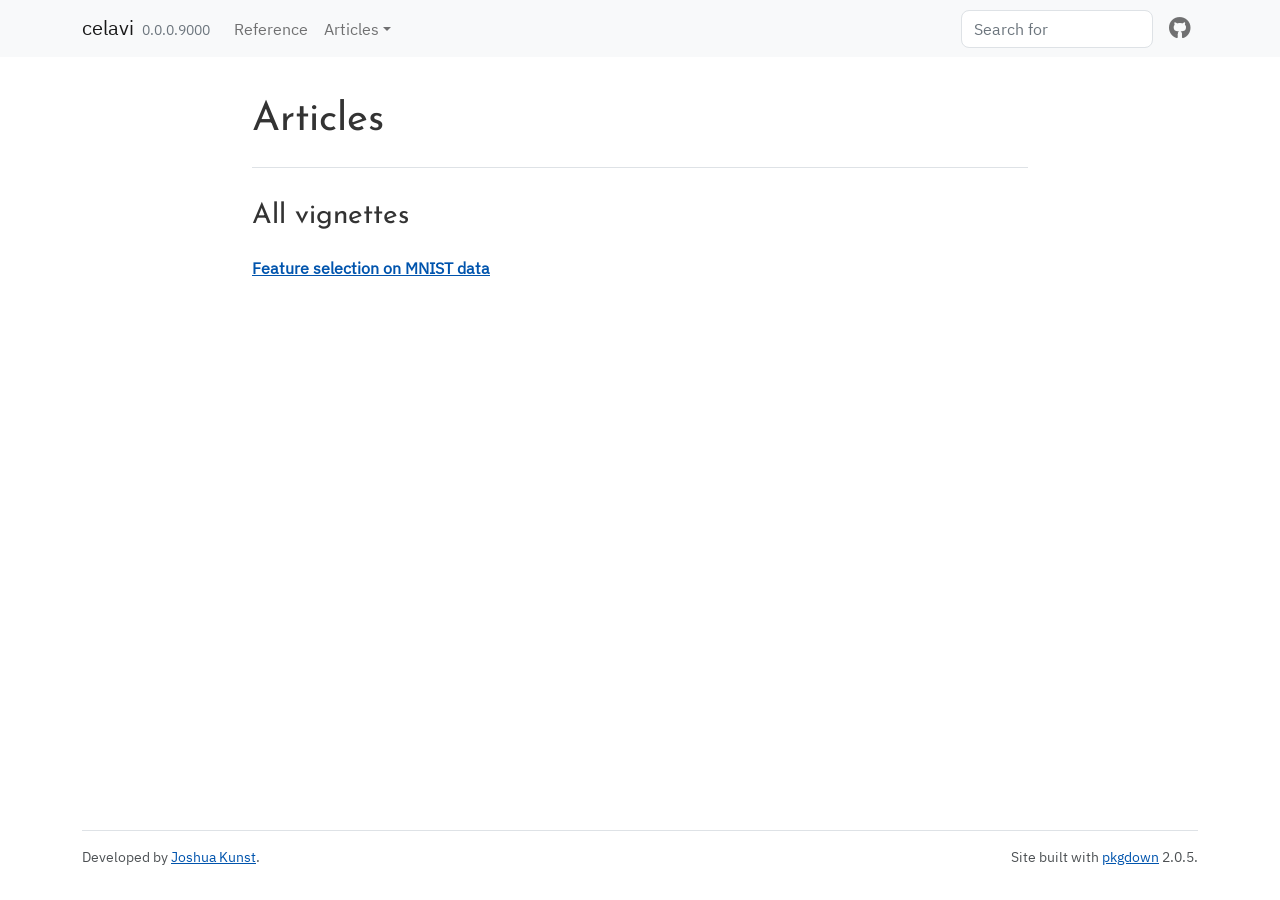
==== articles/index.html @ 6b531de2 "Built site for celavi: 0.0.0.9000@c06b5fb" ====
<!DOCTYPE html>
<!-- Generated by pkgdown: do not edit by hand --><html lang="en"><head><meta http-equiv="Content-Type" content="text/html; charset=UTF-8"><meta charset="utf-8"><meta http-equiv="X-UA-Compatible" content="IE=edge"><meta name="viewport" content="width=device-width, initial-scale=1, shrink-to-fit=no"><title>Articles • celavi</title><script src="../deps/jquery-3.6.0/jquery-3.6.0.min.js"></script><meta name="viewport" content="width=device-width, initial-scale=1, shrink-to-fit=no"><link href="../deps/bootstrap-5.1.0/bootstrap.min.css" rel="stylesheet"><script src="../deps/bootstrap-5.1.0/bootstrap.bundle.min.js"></script><link href="../deps/_IBM%20Plex%20Sans-0.4.1/font.css" rel="stylesheet"><link href="../deps/_Fira%20Mono-0.4.1/font.css" rel="stylesheet"><link href="../deps/_Josefin%20Sans-0.4.1/font.css" rel="stylesheet"><!-- Font Awesome icons --><link rel="stylesheet" href="https://cdnjs.cloudflare.com/ajax/libs/font-awesome/5.12.1/css/all.min.css" integrity="sha256-mmgLkCYLUQbXn0B1SRqzHar6dCnv9oZFPEC1g1cwlkk=" crossorigin="anonymous"><link rel="stylesheet" href="https://cdnjs.cloudflare.com/ajax/libs/font-awesome/5.12.1/css/v4-shims.min.css" integrity="sha256-wZjR52fzng1pJHwx4aV2AO3yyTOXrcDW7jBpJtTwVxw=" crossorigin="anonymous"><!-- bootstrap-toc --><script src="https://cdn.rawgit.com/afeld/bootstrap-toc/v1.0.1/dist/bootstrap-toc.min.js"></script><!-- headroom.js --><script src="https://cdnjs.cloudflare.com/ajax/libs/headroom/0.11.0/headroom.min.js" integrity="sha256-AsUX4SJE1+yuDu5+mAVzJbuYNPHj/WroHuZ8Ir/CkE0=" crossorigin="anonymous"></script><script src="https://cdnjs.cloudflare.com/ajax/libs/headroom/0.11.0/jQuery.headroom.min.js" integrity="sha256-ZX/yNShbjqsohH1k95liqY9Gd8uOiE1S4vZc+9KQ1K4=" crossorigin="anonymous"></script><!-- clipboard.js --><script src="https://cdnjs.cloudflare.com/ajax/libs/clipboard.js/2.0.6/clipboard.min.js" integrity="sha256-inc5kl9MA1hkeYUt+EC3BhlIgyp/2jDIyBLS6k3UxPI=" crossorigin="anonymous"></script><!-- search --><script src="https://cdnjs.cloudflare.com/ajax/libs/fuse.js/6.4.6/fuse.js" integrity="sha512-zv6Ywkjyktsohkbp9bb45V6tEMoWhzFzXis+LrMehmJZZSys19Yxf1dopHx7WzIKxr5tK2dVcYmaCk2uqdjF4A==" crossorigin="anonymous"></script><script src="https://cdnjs.cloudflare.com/ajax/libs/autocomplete.js/0.38.0/autocomplete.jquery.min.js" integrity="sha512-GU9ayf+66Xx2TmpxqJpliWbT5PiGYxpaG8rfnBEk1LL8l1KGkRShhngwdXK1UgqhAzWpZHSiYPc09/NwDQIGyg==" crossorigin="anonymous"></script><script src="https://cdnjs.cloudflare.com/ajax/libs/mark.js/8.11.1/mark.min.js" integrity="sha512-5CYOlHXGh6QpOFA/TeTylKLWfB3ftPsde7AnmhuitiTX4K5SqCLBeKro6sPS8ilsz1Q4NRx3v8Ko2IBiszzdww==" crossorigin="anonymous"></script><!-- pkgdown --><script src="../pkgdown.js"></script><meta property="og:title" content="Articles"><!-- mathjax --><script src="https://cdnjs.cloudflare.com/ajax/libs/mathjax/2.7.5/MathJax.js" integrity="sha256-nvJJv9wWKEm88qvoQl9ekL2J+k/RWIsaSScxxlsrv8k=" crossorigin="anonymous"></script><script src="https://cdnjs.cloudflare.com/ajax/libs/mathjax/2.7.5/config/TeX-AMS-MML_HTMLorMML.js" integrity="sha256-84DKXVJXs0/F8OTMzX4UR909+jtl4G7SPypPavF+GfA=" crossorigin="anonymous"></script><!--[if lt IE 9]>
<script src="https://oss.maxcdn.com/html5shiv/3.7.3/html5shiv.min.js"></script>
<script src="https://oss.maxcdn.com/respond/1.4.2/respond.min.js"></script>
<![endif]--></head><body>
    <a href="#main" class="visually-hidden-focusable">Skip to contents</a>
    

    <nav class="navbar fixed-top navbar-light navbar-expand-lg bg-light"><div class="container">
    
    <a class="navbar-brand me-2" href="../index.html">celavi</a>

    <small class="nav-text text-muted me-auto" data-bs-toggle="tooltip" data-bs-placement="bottom" title="">0.0.0.9000</small>

    
    <button class="navbar-toggler" type="button" data-bs-toggle="collapse" data-bs-target="#navbar" aria-controls="navbar" aria-expanded="false" aria-label="Toggle navigation">
      <span class="navbar-toggler-icon"></span>
    </button>

    <div id="navbar" class="collapse navbar-collapse ms-3">
      <ul class="navbar-nav me-auto"><li class="nav-item">
  <a class="nav-link" href="../reference/index.html">Reference</a>
</li>
<li class="nav-item dropdown">
  <a href="#" class="nav-link dropdown-toggle" data-bs-toggle="dropdown" role="button" aria-expanded="false" aria-haspopup="true" id="dropdown-articles">Articles</a>
  <div class="dropdown-menu" aria-labelledby="dropdown-articles">
    <a class="dropdown-item" href="../articles/Feature-selection-on-MNIST-data.html">Feature selection on MNIST data</a>
  </div>
</li>
      </ul><form class="form-inline my-2 my-lg-0" role="search">
        <input type="search" class="form-control me-sm-2" aria-label="Toggle navigation" name="search-input" data-search-index="../search.json" id="search-input" placeholder="Search for" autocomplete="off"></form>

      <ul class="navbar-nav"><li class="nav-item">
  <a class="external-link nav-link" href="https://github.com/jbkunst/celavi/" aria-label="github">
    <span class="fab fa fab fa-github fa-lg"></span>
     
  </a>
</li>
      </ul></div>

    
  </div>
</nav><div class="container template-article-index">
<div class="row">
  <main id="main" class="col-md-9"><div class="page-header">
      <img src="" class="logo" alt=""><h1>Articles</h1>
    </div>

    <div class="section ">
      <h3>All vignettes</h3>
      <p class="section-desc"></p>

      <dl><dt><a href="Feature-selection-on-MNIST-data.html">Feature selection on MNIST data</a></dt>
        <dd>
      </dd></dl></div>
  </main></div>


    <footer><div class="pkgdown-footer-left">
  <p></p><p>Developed by <a href="https://jkunst.com" class="external-link">Joshua Kunst</a>.</p>
</div>

<div class="pkgdown-footer-right">
  <p></p><p>Site built with <a href="https://pkgdown.r-lib.org/" class="external-link">pkgdown</a> 2.0.5.</p>
</div>

    </footer></div>

  

  

  </body></html>
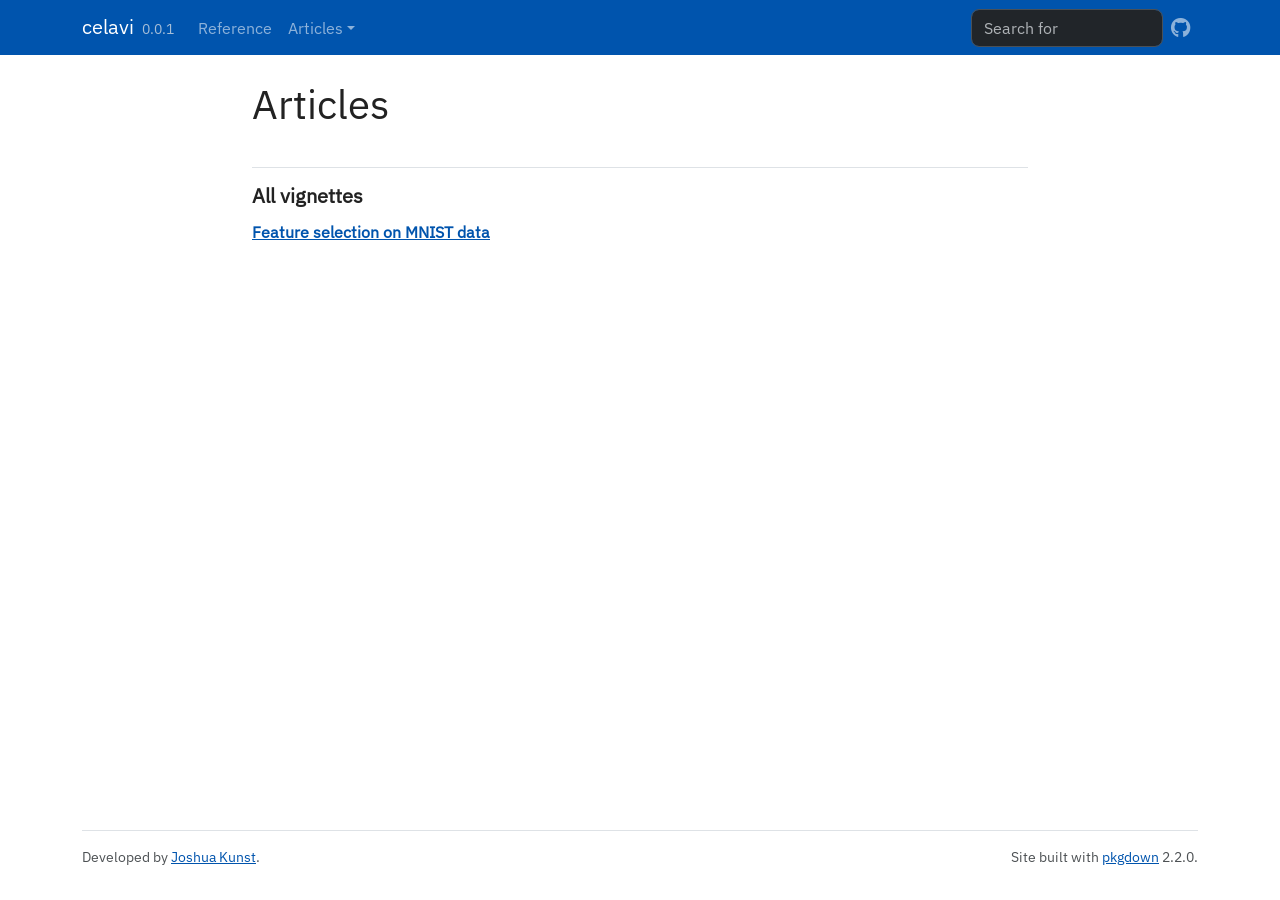
==== commit 00059c6b: "Built site for celavi@0.0.1: 7eab08b" ====
--- a/articles/index.html
+++ b/articles/index.html
@@ -1,54 +1,42 @@
 <!DOCTYPE html>
-<!-- Generated by pkgdown: do not edit by hand --><html lang="en"><head><meta http-equiv="Content-Type" content="text/html; charset=UTF-8"><meta charset="utf-8"><meta http-equiv="X-UA-Compatible" content="IE=edge"><meta name="viewport" content="width=device-width, initial-scale=1, shrink-to-fit=no"><title>Articles • celavi</title><script src="../deps/jquery-3.6.0/jquery-3.6.0.min.js"></script><meta name="viewport" content="width=device-width, initial-scale=1, shrink-to-fit=no"><link href="../deps/bootstrap-5.1.0/bootstrap.min.css" rel="stylesheet"><script src="../deps/bootstrap-5.1.0/bootstrap.bundle.min.js"></script><link href="../deps/_IBM%20Plex%20Sans-0.4.1/font.css" rel="stylesheet"><link href="../deps/_Fira%20Mono-0.4.1/font.css" rel="stylesheet"><link href="../deps/_Josefin%20Sans-0.4.1/font.css" rel="stylesheet"><!-- Font Awesome icons --><link rel="stylesheet" href="https://cdnjs.cloudflare.com/ajax/libs/font-awesome/5.12.1/css/all.min.css" integrity="sha256-mmgLkCYLUQbXn0B1SRqzHar6dCnv9oZFPEC1g1cwlkk=" crossorigin="anonymous"><link rel="stylesheet" href="https://cdnjs.cloudflare.com/ajax/libs/font-awesome/5.12.1/css/v4-shims.min.css" integrity="sha256-wZjR52fzng1pJHwx4aV2AO3yyTOXrcDW7jBpJtTwVxw=" crossorigin="anonymous"><!-- bootstrap-toc --><script src="https://cdn.rawgit.com/afeld/bootstrap-toc/v1.0.1/dist/bootstrap-toc.min.js"></script><!-- headroom.js --><script src="https://cdnjs.cloudflare.com/ajax/libs/headroom/0.11.0/headroom.min.js" integrity="sha256-AsUX4SJE1+yuDu5+mAVzJbuYNPHj/WroHuZ8Ir/CkE0=" crossorigin="anonymous"></script><script src="https://cdnjs.cloudflare.com/ajax/libs/headroom/0.11.0/jQuery.headroom.min.js" integrity="sha256-ZX/yNShbjqsohH1k95liqY9Gd8uOiE1S4vZc+9KQ1K4=" crossorigin="anonymous"></script><!-- clipboard.js --><script src="https://cdnjs.cloudflare.com/ajax/libs/clipboard.js/2.0.6/clipboard.min.js" integrity="sha256-inc5kl9MA1hkeYUt+EC3BhlIgyp/2jDIyBLS6k3UxPI=" crossorigin="anonymous"></script><!-- search --><script src="https://cdnjs.cloudflare.com/ajax/libs/fuse.js/6.4.6/fuse.js" integrity="sha512-zv6Ywkjyktsohkbp9bb45V6tEMoWhzFzXis+LrMehmJZZSys19Yxf1dopHx7WzIKxr5tK2dVcYmaCk2uqdjF4A==" crossorigin="anonymous"></script><script src="https://cdnjs.cloudflare.com/ajax/libs/autocomplete.js/0.38.0/autocomplete.jquery.min.js" integrity="sha512-GU9ayf+66Xx2TmpxqJpliWbT5PiGYxpaG8rfnBEk1LL8l1KGkRShhngwdXK1UgqhAzWpZHSiYPc09/NwDQIGyg==" crossorigin="anonymous"></script><script src="https://cdnjs.cloudflare.com/ajax/libs/mark.js/8.11.1/mark.min.js" integrity="sha512-5CYOlHXGh6QpOFA/TeTylKLWfB3ftPsde7AnmhuitiTX4K5SqCLBeKro6sPS8ilsz1Q4NRx3v8Ko2IBiszzdww==" crossorigin="anonymous"></script><!-- pkgdown --><script src="../pkgdown.js"></script><meta property="og:title" content="Articles"><!-- mathjax --><script src="https://cdnjs.cloudflare.com/ajax/libs/mathjax/2.7.5/MathJax.js" integrity="sha256-nvJJv9wWKEm88qvoQl9ekL2J+k/RWIsaSScxxlsrv8k=" crossorigin="anonymous"></script><script src="https://cdnjs.cloudflare.com/ajax/libs/mathjax/2.7.5/config/TeX-AMS-MML_HTMLorMML.js" integrity="sha256-84DKXVJXs0/F8OTMzX4UR909+jtl4G7SPypPavF+GfA=" crossorigin="anonymous"></script><!--[if lt IE 9]>
-<script src="https://oss.maxcdn.com/html5shiv/3.7.3/html5shiv.min.js"></script>
-<script src="https://oss.maxcdn.com/respond/1.4.2/respond.min.js"></script>
-<![endif]--></head><body>
+<!-- Generated by pkgdown: do not edit by hand --><html lang="en"><head><meta http-equiv="Content-Type" content="text/html; charset=UTF-8"><meta charset="utf-8"><meta http-equiv="X-UA-Compatible" content="IE=edge"><meta name="viewport" content="width=device-width, initial-scale=1, shrink-to-fit=no"><title>Articles • celavi</title><script src="../deps/jquery-3.6.0/jquery-3.6.0.min.js"></script><meta name="viewport" content="width=device-width, initial-scale=1, shrink-to-fit=no"><link href="../deps/bootstrap-5.3.8/bootstrap.min.css" rel="stylesheet"><script src="../deps/bootstrap-5.3.8/bootstrap.bundle.min.js"></script><link href="../deps/IBM_Plex_Sans-0.4.10/font.css" rel="stylesheet"><link href="../deps/Fira_Mono-0.4.10/font.css" rel="stylesheet"><link href="../deps/font-awesome-6.5.2/css/all.min.css" rel="stylesheet"><link href="../deps/font-awesome-6.5.2/css/v4-shims.min.css" rel="stylesheet"><script src="../deps/headroom-0.11.0/headroom.min.js"></script><script src="../deps/headroom-0.11.0/jQuery.headroom.min.js"></script><script src="../deps/bootstrap-toc-1.0.1/bootstrap-toc.min.js"></script><script src="../deps/clipboard.js-2.0.11/clipboard.min.js"></script><script src="../deps/search-1.0.0/autocomplete.jquery.min.js"></script><script src="../deps/search-1.0.0/fuse.min.js"></script><script src="../deps/search-1.0.0/mark.min.js"></script><!-- pkgdown --><script src="../pkgdown.js"></script><meta property="og:title" content="Articles"></head><body>
     <a href="#main" class="visually-hidden-focusable">Skip to contents</a>
-    
 
-    <nav class="navbar fixed-top navbar-light navbar-expand-lg bg-light"><div class="container">
-    
+
+    <nav class="navbar navbar-expand-lg fixed-top bg-primary" data-bs-theme="dark" aria-label="Site navigation"><div class="container">
+
     <a class="navbar-brand me-2" href="../index.html">celavi</a>
 
-    <small class="nav-text text-muted me-auto" data-bs-toggle="tooltip" data-bs-placement="bottom" title="">0.0.0.9000</small>
+    <small class="nav-text text-muted me-auto" data-bs-toggle="tooltip" data-bs-placement="bottom" title="">0.0.1</small>
 
-    
+
     <button class="navbar-toggler" type="button" data-bs-toggle="collapse" data-bs-target="#navbar" aria-controls="navbar" aria-expanded="false" aria-label="Toggle navigation">
       <span class="navbar-toggler-icon"></span>
     </button>
 
     <div id="navbar" class="collapse navbar-collapse ms-3">
-      <ul class="navbar-nav me-auto"><li class="nav-item">
-  <a class="nav-link" href="../reference/index.html">Reference</a>
-</li>
+      <ul class="navbar-nav me-auto"><li class="nav-item"><a class="nav-link" href="../reference/index.html">Reference</a></li>
 <li class="nav-item dropdown">
-  <a href="#" class="nav-link dropdown-toggle" data-bs-toggle="dropdown" role="button" aria-expanded="false" aria-haspopup="true" id="dropdown-articles">Articles</a>
-  <div class="dropdown-menu" aria-labelledby="dropdown-articles">
-    <a class="dropdown-item" href="../articles/Feature-selection-on-MNIST-data.html">Feature selection on MNIST data</a>
-  </div>
-</li>
-      </ul><form class="form-inline my-2 my-lg-0" role="search">
-        <input type="search" class="form-control me-sm-2" aria-label="Toggle navigation" name="search-input" data-search-index="../search.json" id="search-input" placeholder="Search for" autocomplete="off"></form>
-
-      <ul class="navbar-nav"><li class="nav-item">
-  <a class="external-link nav-link" href="https://github.com/jbkunst/celavi/" aria-label="github">
-    <span class="fab fa fab fa-github fa-lg"></span>
-     
-  </a>
-</li>
+  <button class="nav-link dropdown-toggle" type="button" id="dropdown-articles" data-bs-toggle="dropdown" aria-expanded="false" aria-haspopup="true">Articles</button>
+  <ul class="dropdown-menu" aria-labelledby="dropdown-articles"><li><a class="dropdown-item" href="../articles/Feature-selection-on-MNIST-data.html">Feature selection on MNIST data</a></li>
+  </ul></li>
+      </ul><ul class="navbar-nav"><li class="nav-item"><form class="form-inline" role="search">
+ <input class="form-control" type="search" name="search-input" id="search-input" autocomplete="off" aria-label="Search site" placeholder="Search for" data-search-index="../search.json"></form></li>
+<li class="nav-item"><a class="external-link nav-link" href="https://github.com/jbkunst/celavi/" aria-label="GitHub"><span class="fa fab fa-github fa-lg"></span></a></li>
       </ul></div>
 
-    
+
   </div>
 </nav><div class="container template-article-index">
 <div class="row">
   <main id="main" class="col-md-9"><div class="page-header">
-      <img src="" class="logo" alt=""><h1>Articles</h1>
+
+      <h1>Articles</h1>
     </div>
 
     <div class="section ">
       <h3>All vignettes</h3>
-      <p class="section-desc"></p>
+      <div class="section-desc"></div>
 
       <dl><dt><a href="Feature-selection-on-MNIST-data.html">Feature selection on MNIST data</a></dt>
         <dd>
@@ -57,18 +45,18 @@
 
 
     <footer><div class="pkgdown-footer-left">
-  <p></p><p>Developed by <a href="https://jkunst.com" class="external-link">Joshua Kunst</a>.</p>
+  <p>Developed by <a href="https://jkunst.com" class="external-link">Joshua Kunst</a>.</p>
 </div>
 
 <div class="pkgdown-footer-right">
-  <p></p><p>Site built with <a href="https://pkgdown.r-lib.org/" class="external-link">pkgdown</a> 2.0.5.</p>
+  <p>Site built with <a href="https://pkgdown.r-lib.org/" class="external-link">pkgdown</a> 2.2.0.</p>
 </div>
 
     </footer></div>
 
-  
 
-  
+
+
 
   </body></html>
 
--- a/deps/IBM_Plex_Sans-0.4.10/font.css
+++ b/deps/IBM_Plex_Sans-0.4.10/font.css
@@ -0,0 +1,60 @@
+/* cyrillic-ext */
+@font-face {
+  font-family: 'IBM Plex Sans';
+  font-style: normal;
+  font-weight: 400;
+  font-stretch: 100%;
+  font-display: swap;
+  src: url(zYXGKVElMYYaJe8bpLHnCwDKr932-G7dytD-Dmu1swZSAXcomDVmadSD6llDCqg4poY.woff2) format('woff2');
+  unicode-range: U+0460-052F, U+1C80-1C8A, U+20B4, U+2DE0-2DFF, U+A640-A69F, U+FE2E-FE2F;
+}
+/* cyrillic */
+@font-face {
+  font-family: 'IBM Plex Sans';
+  font-style: normal;
+  font-weight: 400;
+  font-stretch: 100%;
+  font-display: swap;
+  src: url(zYXGKVElMYYaJe8bpLHnCwDKr932-G7dytD-Dmu1swZSAXcomDVmadSD6llDA6g4poY.woff2) format('woff2');
+  unicode-range: U+0301, U+0400-045F, U+0490-0491, U+04B0-04B1, U+2116;
+}
+/* greek */
+@font-face {
+  font-family: 'IBM Plex Sans';
+  font-style: normal;
+  font-weight: 400;
+  font-stretch: 100%;
+  font-display: swap;
+  src: url(zYXGKVElMYYaJe8bpLHnCwDKr932-G7dytD-Dmu1swZSAXcomDVmadSD6llDBKg4poY.woff2) format('woff2');
+  unicode-range: U+0370-0377, U+037A-037F, U+0384-038A, U+038C, U+038E-03A1, U+03A3-03FF;
+}
+/* vietnamese */
+@font-face {
+  font-family: 'IBM Plex Sans';
+  font-style: normal;
+  font-weight: 400;
+  font-stretch: 100%;
+  font-display: swap;
+  src: url(zYXGKVElMYYaJe8bpLHnCwDKr932-G7dytD-Dmu1swZSAXcomDVmadSD6llDCKg4poY.woff2) format('woff2');
+  unicode-range: U+0102-0103, U+0110-0111, U+0128-0129, U+0168-0169, U+01A0-01A1, U+01AF-01B0, U+0300-0301, U+0303-0304, U+0308-0309, U+0323, U+0329, U+1EA0-1EF9, U+20AB;
+}
+/* latin-ext */
+@font-face {
+  font-family: 'IBM Plex Sans';
+  font-style: normal;
+  font-weight: 400;
+  font-stretch: 100%;
+  font-display: swap;
+  src: url(zYXGKVElMYYaJe8bpLHnCwDKr932-G7dytD-Dmu1swZSAXcomDVmadSD6llDCag4poY.woff2) format('woff2');
+  unicode-range: U+0100-02BA, U+02BD-02C5, U+02C7-02CC, U+02CE-02D7, U+02DD-02FF, U+0304, U+0308, U+0329, U+1D00-1DBF, U+1E00-1E9F, U+1EF2-1EFF, U+2020, U+20A0-20AB, U+20AD-20C0, U+2113, U+2C60-2C7F, U+A720-A7FF;
+}
+/* latin */
+@font-face {
+  font-family: 'IBM Plex Sans';
+  font-style: normal;
+  font-weight: 400;
+  font-stretch: 100%;
+  font-display: swap;
+  src: url(zYXGKVElMYYaJe8bpLHnCwDKr932-G7dytD-Dmu1swZSAXcomDVmadSD6llDB6g4.woff2) format('woff2');
+  unicode-range: U+0000-00FF, U+0131, U+0152-0153, U+02BB-02BC, U+02C6, U+02DA, U+02DC, U+0304, U+0308, U+0329, U+2000-206F, U+20AC, U+2122, U+2191, U+2193, U+2212, U+2215, U+FEFF, U+FFFD;
+}
--- a/deps/Fira_Mono-0.4.10/font.css
+++ b/deps/Fira_Mono-0.4.10/font.css
@@ -0,0 +1,63 @@
+/* cyrillic-ext */
+@font-face {
+  font-family: 'Fira Mono';
+  font-style: normal;
+  font-weight: 400;
+  font-display: swap;
+  src: url(N0bX2SlFPv1weGeLZDtgK_7SodY.woff2) format('woff2');
+  unicode-range: U+0460-052F, U+1C80-1C8A, U+20B4, U+2DE0-2DFF, U+A640-A69F, U+FE2E-FE2F;
+}
+/* cyrillic */
+@font-face {
+  font-family: 'Fira Mono';
+  font-style: normal;
+  font-weight: 400;
+  font-display: swap;
+  src: url(N0bX2SlFPv1weGeLZDtgIv7SodY.woff2) format('woff2');
+  unicode-range: U+0301, U+0400-045F, U+0490-0491, U+04B0-04B1, U+2116;
+}
+/* greek-ext */
+@font-face {
+  font-family: 'Fira Mono';
+  font-style: normal;
+  font-weight: 400;
+  font-display: swap;
+  src: url(N0bX2SlFPv1weGeLZDtgKv7SodY.woff2) format('woff2');
+  unicode-range: U+1F00-1FFF;
+}
+/* greek */
+@font-face {
+  font-family: 'Fira Mono';
+  font-style: normal;
+  font-weight: 400;
+  font-display: swap;
+  src: url(N0bX2SlFPv1weGeLZDtgJf7SodY.woff2) format('woff2');
+  unicode-range: U+0370-0377, U+037A-037F, U+0384-038A, U+038C, U+038E-03A1, U+03A3-03FF;
+}
+/* symbols2 */
+@font-face {
+  font-family: 'Fira Mono';
+  font-style: normal;
+  font-weight: 400;
+  font-display: swap;
+  src: url(N0bX2SlFPv1weGeLZDtgnN_3nO_Q.woff2) format('woff2');
+  unicode-range: U+2000-2001, U+2004-2008, U+200A, U+23B8-23BD, U+2500-259F;
+}
+/* latin-ext */
+@font-face {
+  font-family: 'Fira Mono';
+  font-style: normal;
+  font-weight: 400;
+  font-display: swap;
+  src: url(N0bX2SlFPv1weGeLZDtgKP7SodY.woff2) format('woff2');
+  unicode-range: U+0100-02BA, U+02BD-02C5, U+02C7-02CC, U+02CE-02D7, U+02DD-02FF, U+0304, U+0308, U+0329, U+1D00-1DBF, U+1E00-1E9F, U+1EF2-1EFF, U+2020, U+20A0-20AB, U+20AD-20C0, U+2113, U+2C60-2C7F, U+A720-A7FF;
+}
+/* latin */
+@font-face {
+  font-family: 'Fira Mono';
+  font-style: normal;
+  font-weight: 400;
+  font-display: swap;
+  src: url(N0bX2SlFPv1weGeLZDtgJv7S.woff2) format('woff2');
+  unicode-range: U+0000-00FF, U+0131, U+0152-0153, U+02BB-02BC, U+02C6, U+02DA, U+02DC, U+0304, U+0308, U+0329, U+2000-206F, U+20AC, U+2122, U+2191, U+2193, U+2212, U+2215, U+FEFF, U+FFFD;
+}
--- a/deps/font-awesome-6.5.2/css/v4-shims.min.css
+++ b/deps/font-awesome-6.5.2/css/v4-shims.min.css
@@ -0,0 +1,6 @@
+/*!
+ * Font Awesome Free 6.5.2 by @fontawesome - https://fontawesome.com
+ * License - https://fontawesome.com/license/free (Icons: CC BY 4.0, Fonts: SIL OFL 1.1, Code: MIT License)
+ * Copyright 2024 Fonticons, Inc.
+ */
+.fa.fa-glass:before{content:"\f000"}.fa.fa-envelope-o{font-family:"Font Awesome 6 Free";font-weight:400}.fa.fa-envelope-o:before{content:"\f0e0"}.fa.fa-star-o{font-family:"Font Awesome 6 Free";font-weight:400}.fa.fa-star-o:before{content:"\f005"}.fa.fa-close:before,.fa.fa-remove:before{content:"\f00d"}.fa.fa-gear:before{content:"\f013"}.fa.fa-trash-o{font-family:"Font Awesome 6 Free";font-weight:400}.fa.fa-trash-o:before{content:"\f2ed"}.fa.fa-home:before{content:"\f015"}.fa.fa-file-o{font-family:"Font Awesome 6 Free";font-weight:400}.fa.fa-file-o:before{content:"\f15b"}.fa.fa-clock-o{font-family:"Font Awesome 6 Free";font-weight:400}.fa.fa-clock-o:before{content:"\f017"}.fa.fa-arrow-circle-o-down{font-family:"Font Awesome 6 Free";font-weight:400}.fa.fa-arrow-circle-o-down:before{content:"\f358"}.fa.fa-arrow-circle-o-up{font-family:"Font Awesome 6 Free";font-weight:400}.fa.fa-arrow-circle-o-up:before{content:"\f35b"}.fa.fa-play-circle-o{font-family:"Font Awesome 6 Free";font-weight:400}.fa.fa-play-circle-o:before{content:"\f144"}.fa.fa-repeat:before,.fa.fa-rotate-right:before{content:"\f01e"}.fa.fa-refresh:before{content:"\f021"}.fa.fa-list-alt{font-family:"Font Awesome 6 Free";font-weight:400}.fa.fa-list-alt:before{content:"\f022"}.fa.fa-dedent:before{content:"\f03b"}.fa.fa-video-camera:before{content:"\f03d"}.fa.fa-picture-o{font-family:"Font Awesome 6 Free";font-weight:400}.fa.fa-picture-o:before{content:"\f03e"}.fa.fa-photo{font-family:"Font Awesome 6 Free";font-weight:400}.fa.fa-photo:before{content:"\f03e"}.fa.fa-image{font-family:"Font Awesome 6 Free";font-weight:400}.fa.fa-image:before{content:"\f03e"}.fa.fa-map-marker:before{content:"\f3c5"}.fa.fa-pencil-square-o{font-family:"Font Awesome 6 Free";font-weight:400}.fa.fa-pencil-square-o:before{content:"\f044"}.fa.fa-edit{font-family:"Font Awesome 6 Free";font-weight:400}.fa.fa-edit:before{content:"\f044"}.fa.fa-share-square-o:before{content:"\f14d"}.fa.fa-check-square-o{font-family:"Font Awesome 6 Free";font-weight:400}.fa.fa-check-square-o:before{content:"\f14a"}.fa.fa-arrows:before{content:"\f0b2"}.fa.fa-times-circle-o{font-family:"Font Awesome 6 Free";font-weight:400}.fa.fa-times-circle-o:before{content:"\f057"}.fa.fa-check-circle-o{font-family:"Font Awesome 6 Free";font-weight:400}.fa.fa-check-circle-o:before{content:"\f058"}.fa.fa-mail-forward:before{content:"\f064"}.fa.fa-expand:before{content:"\f424"}.fa.fa-compress:before{content:"\f422"}.fa.fa-eye,.fa.fa-eye-slash{font-family:"Font Awesome 6 Free";font-weight:400}.fa.fa-warning:before{content:"\f071"}.fa.fa-calendar:before{content:"\f073"}.fa.fa-arrows-v:before{content:"\f338"}.fa.fa-arrows-h:before{content:"\f337"}.fa.fa-bar-chart-o:before,.fa.fa-bar-chart:before{content:"\e0e3"}.fa.fa-twitter-square{font-family:"Font Awesome 6 Brands";font-weight:400}.fa.fa-twitter-square:before{content:"\f081"}.fa.fa-facebook-square{font-family:"Font Awesome 6 Brands";font-weight:400}.fa.fa-facebook-square:before{content:"\f082"}.fa.fa-gears:before{content:"\f085"}.fa.fa-thumbs-o-up{font-family:"Font Awesome 6 Free";font-weight:400}.fa.fa-thumbs-o-up:before{content:"\f164"}.fa.fa-thumbs-o-down{font-family:"Font Awesome 6 Free";font-weight:400}.fa.fa-thumbs-o-down:before{content:"\f165"}.fa.fa-heart-o{font-family:"Font Awesome 6 Free";font-weight:400}.fa.fa-heart-o:before{content:"\f004"}.fa.fa-sign-out:before{content:"\f2f5"}.fa.fa-linkedin-square{font-family:"Font Awesome 6 Brands";font-weight:400}.fa.fa-linkedin-square:before{content:"\f08c"}.fa.fa-thumb-tack:before{content:"\f08d"}.fa.fa-external-link:before{content:"\f35d"}.fa.fa-sign-in:before{content:"\f2f6"}.fa.fa-github-square{font-family:"Font Awesome 6 Brands";font-weight:400}.fa.fa-github-square:before{content:"\f092"}.fa.fa-lemon-o{font-family:"Font Awesome 6 Free";font-weight:400}.fa.fa-lemon-o:before{content:"\f094"}.fa.fa-square-o{font-family:"Font Awesome 6 Free";font-weight:400}.fa.fa-square-o:before{content:"\f0c8"}.fa.fa-bookmark-o{font-family:"Font Awesome 6 Free";font-weight:400}.fa.fa-bookmark-o:before{content:"\f02e"}.fa.fa-facebook,.fa.fa-twitter{font-family:"Font Awesome 6 Brands";font-weight:400}.fa.fa-facebook:before{content:"\f39e"}.fa.fa-facebook-f{font-family:"Font Awesome 6 Brands";font-weight:400}.fa.fa-facebook-f:before{content:"\f39e"}.fa.fa-github{font-family:"Font Awesome 6 Brands";font-weight:400}.fa.fa-credit-card{font-family:"Font Awesome 6 Free";font-weight:400}.fa.fa-feed:before{content:"\f09e"}.fa.fa-hdd-o{font-family:"Font Awesome 6 Free";font-weight:400}.fa.fa-hdd-o:before{content:"\f0a0"}.fa.fa-hand-o-right{font-family:"Font Awesome 6 Free";font-weight:400}.fa.fa-hand-o-right:before{content:"\f0a4"}.fa.fa-hand-o-left{font-family:"Font Awesome 6 Free";font-weight:400}.fa.fa-hand-o-left:before{content:"\f0a5"}.fa.fa-hand-o-up{font-family:"Font Awesome 6 Free";font-weight:400}.fa.fa-hand-o-up:before{content:"\f0a6"}.fa.fa-hand-o-down{font-family:"Font Awesome 6 Free";font-weight:400}.fa.fa-hand-o-down:before{content:"\f0a7"}.fa.fa-globe:before{content:"\f57d"}.fa.fa-tasks:before{content:"\f828"}.fa.fa-arrows-alt:before{content:"\f31e"}.fa.fa-group:before{content:"\f0c0"}.fa.fa-chain:before{content:"\f0c1"}.fa.fa-cut:before{content:"\f0c4"}.fa.fa-files-o{font-family:"Font Awesome 6 Free";font-weight:400}.fa.fa-files-o:before{content:"\f0c5"}.fa.fa-floppy-o{font-family:"Font Awesome 6 Free";font-weight:400}.fa.fa-floppy-o:before{content:"\f0c7"}.fa.fa-save{font-family:"Font Awesome 6 Free";font-weight:400}.fa.fa-save:before{content:"\f0c7"}.fa.fa-navicon:before,.fa.fa-reorder:before{content:"\f0c9"}.fa.fa-magic:before{content:"\e2ca"}.fa.fa-pinterest,.fa.fa-pinterest-square{font-family:"Font Awesome 6 Brands";font-weight:400}.fa.fa-pinterest-square:before{content:"\f0d3"}.fa.fa-google-plus-square{font-family:"Font Awesome 6 Brands";font-weight:400}.fa.fa-google-plus-square:before{content:"\f0d4"}.fa.fa-google-plus{font-family:"Font Awesome 6 Brands";font-weight:400}.fa.fa-google-plus:before{content:"\f0d5"}.fa.fa-money:before{content:"\f3d1"}.fa.fa-unsorted:before{content:"\f0dc"}.fa.fa-sort-desc:before{content:"\f0dd"}.fa.fa-sort-asc:before{content:"\f0de"}.fa.fa-linkedin{font-family:"Font Awesome 6 Brands";font-weight:400}.fa.fa-linkedin:before{content:"\f0e1"}.fa.fa-rotate-left:before{content:"\f0e2"}.fa.fa-legal:before{content:"\f0e3"}.fa.fa-dashboard:before,.fa.fa-tachometer:before{content:"\f625"}.fa.fa-comment-o{font-family:"Font Awesome 6 Free";font-weight:400}.fa.fa-comment-o:before{content:"\f075"}.fa.fa-comments-o{font-family:"Font Awesome 6 Free";font-weight:400}.fa.fa-comments-o:before{content:"\f086"}.fa.fa-flash:before{content:"\f0e7"}.fa.fa-clipboard:before{content:"\f0ea"}.fa.fa-lightbulb-o{font-family:"Font Awesome 6 Free";font-weight:400}.fa.fa-lightbulb-o:before{content:"\f0eb"}.fa.fa-exchange:before{content:"\f362"}.fa.fa-cloud-download:before{content:"\f0ed"}.fa.fa-cloud-upload:before{content:"\f0ee"}.fa.fa-bell-o{font-family:"Font Awesome 6 Free";font-weight:400}.fa.fa-bell-o:before{content:"\f0f3"}.fa.fa-cutlery:before{content:"\f2e7"}.fa.fa-file-text-o{font-family:"Font Awesome 6 Free";font-weight:400}.fa.fa-file-text-o:before{content:"\f15c"}.fa.fa-building-o{font-family:"Font Awesome 6 Free";font-weight:400}.fa.fa-building-o:before{content:"\f1ad"}.fa.fa-hospital-o{font-family:"Font Awesome 6 Free";font-weight:400}.fa.fa-hospital-o:before{content:"\f0f8"}.fa.fa-tablet:before{content:"\f3fa"}.fa.fa-mobile-phone:before,.fa.fa-mobile:before{content:"\f3cd"}.fa.fa-circle-o{font-family:"Font Awesome 6 Free";font-weight:400}.fa.fa-circle-o:before{content:"\f111"}.fa.fa-mail-reply:before{content:"\f3e5"}.fa.fa-github-alt{font-family:"Font Awesome 6 Brands";font-weight:400}.fa.fa-folder-o{font-family:"Font Awesome 6 Free";font-weight:400}.fa.fa-folder-o:before{content:"\f07b"}.fa.fa-folder-open-o{font-family:"Font Awesome 6 Free";font-weight:400}.fa.fa-folder-open-o:before{content:"\f07c"}.fa.fa-smile-o{font-family:"Font Awesome 6 Free";font-weight:400}.fa.fa-smile-o:before{content:"\f118"}.fa.fa-frown-o{font-family:"Font Awesome 6 Free";font-weight:400}.fa.fa-frown-o:before{content:"\f119"}.fa.fa-meh-o{font-family:"Font Awesome 6 Free";font-weight:400}.fa.fa-meh-o:before{content:"\f11a"}.fa.fa-keyboard-o{font-family:"Font Awesome 6 Free";font-weight:400}.fa.fa-keyboard-o:before{content:"\f11c"}.fa.fa-flag-o{font-family:"Font Awesome 6 Free";font-weight:400}.fa.fa-flag-o:before{content:"\f024"}.fa.fa-mail-reply-all:before{content:"\f122"}.fa.fa-star-half-o{font-family:"Font Awesome 6 Free";font-weight:400}.fa.fa-star-half-o:before{content:"\f5c0"}.fa.fa-star-half-empty{font-family:"Font Awesome 6 Free";font-weight:400}.fa.fa-star-half-empty:before{content:"\f5c0"}.fa.fa-star-half-full{font-family:"Font Awesome 6 Free";font-weight:400}.fa.fa-star-half-full:before{content:"\f5c0"}.fa.fa-code-fork:before{content:"\f126"}.fa.fa-chain-broken:before,.fa.fa-unlink:before{content:"\f127"}.fa.fa-calendar-o{font-family:"Font Awesome 6 Free";font-weight:400}.fa.fa-calendar-o:before{content:"\f133"}.fa.fa-css3,.fa.fa-html5,.fa.fa-maxcdn{font-family:"Font Awesome 6 Brands";font-weight:400}.fa.fa-unlock-alt:before{content:"\f09c"}.fa.fa-minus-square-o{font-family:"Font Awesome 6 Free";font-weight:400}.fa.fa-minus-square-o:before{content:"\f146"}.fa.fa-level-up:before{content:"\f3bf"}.fa.fa-level-down:before{content:"\f3be"}.fa.fa-pencil-square:before{content:"\f14b"}.fa.fa-external-link-square:before{content:"\f360"}.fa.fa-compass{font-family:"Font Awesome 6 Free";font-weight:400}.fa.fa-caret-square-o-down{font-family:"Font Awesome 6 Free";font-weight:400}.fa.fa-caret-square-o-down:before{content:"\f150"}.fa.fa-toggle-down{font-family:"Font Awesome 6 Free";font-weight:400}.fa.fa-toggle-down:before{content:"\f150"}.fa.fa-caret-square-o-up{font-family:"Font Awesome 6 Free";font-weight:400}.fa.fa-caret-square-o-up:before{content:"\f151"}.fa.fa-toggle-up{font-family:"Font Awesome 6 Free";font-weight:400}.fa.fa-toggle-up:before{content:"\f151"}.fa.fa-caret-square-o-right{font-family:"Font Awesome 6 Free";font-weight:400}.fa.fa-caret-square-o-right:before{content:"\f152"}.fa.fa-toggle-right{font-family:"Font Awesome 6 Free";font-weight:400}.fa.fa-toggle-right:before{content:"\f152"}.fa.fa-eur:before,.fa.fa-euro:before{content:"\f153"}.fa.fa-gbp:before{content:"\f154"}.fa.fa-dollar:before,.fa.fa-usd:before{content:"\24"}.fa.fa-inr:before,.fa.fa-rupee:before{content:"\e1bc"}.fa.fa-cny:before,.fa.fa-jpy:before,.fa.fa-rmb:before,.fa.fa-yen:before{content:"\f157"}.fa.fa-rouble:before,.fa.fa-rub:before,.fa.fa-ruble:before{content:"\f158"}.fa.fa-krw:before,.fa.fa-won:before{content:"\f159"}.fa.fa-bitcoin,.fa.fa-btc{font-family:"Font Awesome 6 Brands";font-weight:400}.fa.fa-bitcoin:before{content:"\f15a"}.fa.fa-file-text:before{content:"\f15c"}.fa.fa-sort-alpha-asc:before{content:"\f15d"}.fa.fa-sort-alpha-desc:before{content:"\f881"}.fa.fa-sort-amount-asc:before{content:"\f884"}.fa.fa-sort-amount-desc:before{content:"\f160"}.fa.fa-sort-numeric-asc:before{content:"\f162"}.fa.fa-sort-numeric-desc:before{content:"\f886"}.fa.fa-youtube-square{font-family:"Font Awesome 6 Brands";font-weight:400}.fa.fa-youtube-square:before{content:"\f431"}.fa.fa-xing,.fa.fa-xing-square,.fa.fa-youtube{font-family:"Font Awesome 6 Brands";font-weight:400}.fa.fa-xing-square:before{content:"\f169"}.fa.fa-youtube-play{font-family:"Font Awesome 6 Brands";font-weight:400}.fa.fa-youtube-play:before{content:"\f167"}.fa.fa-adn,.fa.fa-bitbucket,.fa.fa-bitbucket-square,.fa.fa-dropbox,.fa.fa-flickr,.fa.fa-instagram,.fa.fa-stack-overflow{font-family:"Font Awesome 6 Brands";font-weight:400}.fa.fa-bitbucket-square:before{content:"\f171"}.fa.fa-tumblr,.fa.fa-tumblr-square{font-family:"Font Awesome 6 Brands";font-weight:400}.fa.fa-tumblr-square:before{content:"\f174"}.fa.fa-long-arrow-down:before{content:"\f309"}.fa.fa-long-arrow-up:before{content:"\f30c"}.fa.fa-long-arrow-left:before{content:"\f30a"}.fa.fa-long-arrow-right:before{content:"\f30b"}.fa.fa-android,.fa.fa-apple,.fa.fa-dribbble,.fa.fa-foursquare,.fa.fa-gittip,.fa.fa-gratipay,.fa.fa-linux,.fa.fa-skype,.fa.fa-trello,.fa.fa-windows{font-family:"Font Awesome 6 Brands";font-weight:400}.fa.fa-gittip:before{content:"\f184"}.fa.fa-sun-o{font-family:"Font Awesome 6 Free";font-weight:400}.fa.fa-sun-o:before{content:"\f185"}.fa.fa-moon-o{font-family:"Font Awesome 6 Free";font-weight:400}.fa.fa-moon-o:before{content:"\f186"}.fa.fa-pagelines,.fa.fa-renren,.fa.fa-stack-exchange,.fa.fa-vk,.fa.fa-weibo{font-family:"Font Awesome 6 Brands";font-weight:400}.fa.fa-arrow-circle-o-right{font-family:"Font Awesome 6 Free";font-weight:400}.fa.fa-arrow-circle-o-right:before{content:"\f35a"}.fa.fa-arrow-circle-o-left{font-family:"Font Awesome 6 Free";font-weight:400}.fa.fa-arrow-circle-o-left:before{content:"\f359"}.fa.fa-caret-square-o-left{font-family:"Font Awesome 6 Free";font-weight:400}.fa.fa-caret-square-o-left:before{content:"\f191"}.fa.fa-toggle-left{font-family:"Font Awesome 6 Free";font-weight:400}.fa.fa-toggle-left:before{content:"\f191"}.fa.fa-dot-circle-o{font-family:"Font Awesome 6 Free";font-weight:400}.fa.fa-dot-circle-o:before{content:"\f192"}.fa.fa-vimeo-square{font-family:"Font Awesome 6 Brands";font-weight:400}.fa.fa-vimeo-square:before{content:"\f194"}.fa.fa-try:before,.fa.fa-turkish-lira:before{content:"\e2bb"}.fa.fa-plus-square-o{font-family:"Font Awesome 6 Free";font-weight:400}.fa.fa-plus-square-o:before{content:"\f0fe"}.fa.fa-openid,.fa.fa-slack,.fa.fa-wordpress{font-family:"Font Awesome 6 Brands";font-weight:400}.fa.fa-bank:before,.fa.fa-institution:before{content:"\f19c"}.fa.fa-mortar-board:before{content:"\f19d"}.fa.fa-google,.fa.fa-reddit,.fa.fa-reddit-square,.fa.fa-yahoo{font-family:"Font Awesome 6 Brands";font-weight:400}.fa.fa-reddit-square:before{content:"\f1a2"}.fa.fa-behance,.fa.fa-behance-square,.fa.fa-delicious,.fa.fa-digg,.fa.fa-drupal,.fa.fa-joomla,.fa.fa-pied-piper-alt,.fa.fa-pied-piper-pp,.fa.fa-stumbleupon,.fa.fa-stumbleupon-circle{font-family:"Font Awesome 6 Brands";font-weight:400}.fa.fa-behance-square:before{content:"\f1b5"}.fa.fa-steam,.fa.fa-steam-square{font-family:"Font Awesome 6 Brands";font-weight:400}.fa.fa-steam-square:before{content:"\f1b7"}.fa.fa-automobile:before{content:"\f1b9"}.fa.fa-cab:before{content:"\f1ba"}.fa.fa-deviantart,.fa.fa-soundcloud,.fa.fa-spotify{font-family:"Font Awesome 6 Brands";font-weight:400}.fa.fa-file-pdf-o{font-family:"Font Awesome 6 Free";font-weight:400}.fa.fa-file-pdf-o:before{content:"\f1c1"}.fa.fa-file-word-o{font-family:"Font Awesome 6 Free";font-weight:400}.fa.fa-file-word-o:before{content:"\f1c2"}.fa.fa-file-excel-o{font-family:"Font Awesome 6 Free";font-weight:400}.fa.fa-file-excel-o:before{content:"\f1c3"}.fa.fa-file-powerpoint-o{font-family:"Font Awesome 6 Free";font-weight:400}.fa.fa-file-powerpoint-o:before{content:"\f1c4"}.fa.fa-file-image-o{font-family:"Font Awesome 6 Free";font-weight:400}.fa.fa-file-image-o:before{content:"\f1c5"}.fa.fa-file-photo-o{font-family:"Font Awesome 6 Free";font-weight:400}.fa.fa-file-photo-o:before{content:"\f1c5"}.fa.fa-file-picture-o{font-family:"Font Awesome 6 Free";font-weight:400}.fa.fa-file-picture-o:before{content:"\f1c5"}.fa.fa-file-archive-o{font-family:"Font Awesome 6 Free";font-weight:400}.fa.fa-file-archive-o:before{content:"\f1c6"}.fa.fa-file-zip-o{font-family:"Font Awesome 6 Free";font-weight:400}.fa.fa-file-zip-o:before{content:"\f1c6"}.fa.fa-file-audio-o{font-family:"Font Awesome 6 Free";font-weight:400}.fa.fa-file-audio-o:before{content:"\f1c7"}.fa.fa-file-sound-o{font-family:"Font Awesome 6 Free";font-weight:400}.fa.fa-file-sound-o:before{content:"\f1c7"}.fa.fa-file-video-o{font-family:"Font Awesome 6 Free";font-weight:400}.fa.fa-file-video-o:before{content:"\f1c8"}.fa.fa-file-movie-o{font-family:"Font Awesome 6 Free";font-weight:400}.fa.fa-file-movie-o:before{content:"\f1c8"}.fa.fa-file-code-o{font-family:"Font Awesome 6 Free";font-weight:400}.fa.fa-file-code-o:before{content:"\f1c9"}.fa.fa-codepen,.fa.fa-jsfiddle,.fa.fa-vine{font-family:"Font Awesome 6 Brands";font-weight:400}.fa.fa-life-bouy:before,.fa.fa-life-buoy:before,.fa.fa-life-saver:before,.fa.fa-support:before{content:"\f1cd"}.fa.fa-circle-o-notch:before{content:"\f1ce"}.fa.fa-ra,.fa.fa-rebel{font-family:"Font Awesome 6 Brands";font-weight:400}.fa.fa-ra:before{content:"\f1d0"}.fa.fa-resistance{font-family:"Font Awesome 6 Brands";font-weight:400}.fa.fa-resistance:before{content:"\f1d0"}.fa.fa-empire,.fa.fa-ge{font-family:"Font Awesome 6 Brands";font-weight:400}.fa.fa-ge:before{content:"\f1d1"}.fa.fa-git-square{font-family:"Font Awesome 6 Brands";font-weight:400}.fa.fa-git-square:before{content:"\f1d2"}.fa.fa-git,.fa.fa-hacker-news,.fa.fa-y-combinator-square{font-family:"Font Awesome 6 Brands";font-weight:400}.fa.fa-y-combinator-square:before{content:"\f1d4"}.fa.fa-yc-square{font-family:"Font Awesome 6 Brands";font-weight:400}.fa.fa-yc-square:before{content:"\f1d4"}.fa.fa-qq,.fa.fa-tencent-weibo,.fa.fa-wechat,.fa.fa-weixin{font-family:"Font Awesome 6 Brands";font-weight:400}.fa.fa-wechat:before{content:"\f1d7"}.fa.fa-send:before{content:"\f1d8"}.fa.fa-paper-plane-o{font-family:"Font Awesome 6 Free";font-weight:400}.fa.fa-paper-plane-o:before{content:"\f1d8"}.fa.fa-send-o{font-family:"Font Awesome 6 Free";font-weight:400}.fa.fa-send-o:before{content:"\f1d8"}.fa.fa-circle-thin{font-family:"Font Awesome 6 Free";font-weight:400}.fa.fa-circle-thin:before{content:"\f111"}.fa.fa-header:before{content:"\f1dc"}.fa.fa-futbol-o{font-family:"Font Awesome 6 Free";font-weight:400}.fa.fa-futbol-o:before{content:"\f1e3"}.fa.fa-soccer-ball-o{font-family:"Font Awesome 6 Free";font-weight:400}.fa.fa-soccer-ball-o:before{content:"\f1e3"}.fa.fa-slideshare,.fa.fa-twitch,.fa.fa-yelp{font-family:"Font Awesome 6 Brands";font-weight:400}.fa.fa-newspaper-o{font-family:"Font Awesome 6 Free";font-weight:400}.fa.fa-newspaper-o:before{content:"\f1ea"}.fa.fa-cc-amex,.fa.fa-cc-discover,.fa.fa-cc-mastercard,.fa.fa-cc-paypal,.fa.fa-cc-stripe,.fa.fa-cc-visa,.fa.fa-google-wallet,.fa.fa-paypal{font-family:"Font Awesome 6 Brands";font-weight:400}.fa.fa-bell-slash-o{font-family:"Font Awesome 6 Free";font-weight:400}.fa.fa-bell-slash-o:before{content:"\f1f6"}.fa.fa-trash:before{content:"\f2ed"}.fa.fa-copyright{font-family:"Font Awesome 6 Free";font-weight:400}.fa.fa-eyedropper:before{content:"\f1fb"}.fa.fa-area-chart:before{content:"\f1fe"}.fa.fa-pie-chart:before{content:"\f200"}.fa.fa-line-chart:before{content:"\f201"}.fa.fa-lastfm,.fa.fa-lastfm-square{font-family:"Font Awesome 6 Brands";font-weight:400}.fa.fa-lastfm-square:before{content:"\f203"}.fa.fa-angellist,.fa.fa-ioxhost{font-family:"Font Awesome 6 Brands";font-weight:400}.fa.fa-cc{font-family:"Font Awesome 6 Free";font-weight:400}.fa.fa-cc:before{content:"\f20a"}.fa.fa-ils:before,.fa.fa-shekel:before,.fa.fa-sheqel:before{content:"\f20b"}.fa.fa-buysellads,.fa.fa-connectdevelop,.fa.fa-dashcube,.fa.fa-forumbee,.fa.fa-leanpub,.fa.fa-sellsy,.fa.fa-shirtsinbulk,.fa.fa-simplybuilt,.fa.fa-skyatlas{font-family:"Font Awesome 6 Brands";font-weight:400}.fa.fa-diamond{font-family:"Font Awesome 6 Free";font-weight:400}.fa.fa-diamond:before{content:"\f3a5"}.fa.fa-intersex:before,.fa.fa-transgender:before{content:"\f224"}.fa.fa-transgender-alt:before{content:"\f225"}.fa.fa-facebook-official{font-family:"Font Awesome 6 Brands";font-weight:400}.fa.fa-facebook-official:before{content:"\f09a"}.fa.fa-pinterest-p,.fa.fa-whatsapp{font-family:"Font Awesome 6 Brands";font-weight:400}.fa.fa-hotel:before{content:"\f236"}.fa.fa-medium,.fa.fa-viacoin,.fa.fa-y-combinator,.fa.fa-yc{font-family:"Font Awesome 6 Brands";font-weight:400}.fa.fa-yc:before{content:"\f23b"}.fa.fa-expeditedssl,.fa.fa-opencart,.fa.fa-optin-monster{font-family:"Font Awesome 6 Brands";font-weight:400}.fa.fa-battery-4:before,.fa.fa-battery:before{content:"\f240"}.fa.fa-battery-3:before{content:"\f241"}.fa.fa-battery-2:before{content:"\f242"}.fa.fa-battery-1:before{content:"\f243"}.fa.fa-battery-0:before{content:"\f244"}.fa.fa-object-group,.fa.fa-object-ungroup,.fa.fa-sticky-note-o{font-family:"Font Awesome 6 Free";font-weight:400}.fa.fa-sticky-note-o:before{content:"\f249"}.fa.fa-cc-diners-club,.fa.fa-cc-jcb{font-family:"Font Awesome 6 Brands";font-weight:400}.fa.fa-clone{font-family:"Font Awesome 6 Free";font-weight:400}.fa.fa-hourglass-o:before{content:"\f254"}.fa.fa-hourglass-1:before{content:"\f251"}.fa.fa-hourglass-2:before{content:"\f252"}.fa.fa-hourglass-3:before{content:"\f253"}.fa.fa-hand-rock-o{font-family:"Font Awesome 6 Free";font-weight:400}.fa.fa-hand-rock-o:before{content:"\f255"}.fa.fa-hand-grab-o{font-family:"Font Awesome 6 Free";font-weight:400}.fa.fa-hand-grab-o:before{content:"\f255"}.fa.fa-hand-paper-o{font-family:"Font Awesome 6 Free";font-weight:400}.fa.fa-hand-paper-o:before{content:"\f256"}.fa.fa-hand-stop-o{font-family:"Font Awesome 6 Free";font-weight:400}.fa.fa-hand-stop-o:before{content:"\f256"}.fa.fa-hand-scissors-o{font-family:"Font Awesome 6 Free";font-weight:400}.fa.fa-hand-scissors-o:before{content:"\f257"}.fa.fa-hand-lizard-o{font-family:"Font Awesome 6 Free";font-weight:400}.fa.fa-hand-lizard-o:before{content:"\f258"}.fa.fa-hand-spock-o{font-family:"Font Awesome 6 Free";font-weight:400}.fa.fa-hand-spock-o:before{content:"\f259"}.fa.fa-hand-pointer-o{font-family:"Font Awesome 6 Free";font-weight:400}.fa.fa-hand-pointer-o:before{content:"\f25a"}.fa.fa-hand-peace-o{font-family:"Font Awesome 6 Free";font-weight:400}.fa.fa-hand-peace-o:before{content:"\f25b"}.fa.fa-registered{font-family:"Font Awesome 6 Free";font-weight:400}.fa.fa-creative-commons,.fa.fa-gg,.fa.fa-gg-circle,.fa.fa-odnoklassniki,.fa.fa-odnoklassniki-square{font-family:"Font Awesome 6 Brands";font-weight:400}.fa.fa-odnoklassniki-square:before{content:"\f264"}.fa.fa-chrome,.fa.fa-firefox,.fa.fa-get-pocket,.fa.fa-internet-explorer,.fa.fa-opera,.fa.fa-safari,.fa.fa-wikipedia-w{font-family:"Font Awesome 6 Brands";font-weight:400}.fa.fa-television:before{content:"\f26c"}.fa.fa-500px,.fa.fa-amazon,.fa.fa-contao{font-family:"Font Awesome 6 Brands";font-weight:400}.fa.fa-calendar-plus-o{font-family:"Font Awesome 6 Free";font-weight:400}.fa.fa-calendar-plus-o:before{content:"\f271"}.fa.fa-calendar-minus-o{font-family:"Font Awesome 6 Free";font-weight:400}.fa.fa-calendar-minus-o:before{content:"\f272"}.fa.fa-calendar-times-o{font-family:"Font Awesome 6 Free";font-weight:400}.fa.fa-calendar-times-o:before{content:"\f273"}.fa.fa-calendar-check-o{font-family:"Font Awesome 6 Free";font-weight:400}.fa.fa-calendar-check-o:before{content:"\f274"}.fa.fa-map-o{font-family:"Font Awesome 6 Free";font-weight:400}.fa.fa-map-o:before{content:"\f279"}.fa.fa-commenting:before{content:"\f4ad"}.fa.fa-commenting-o{font-family:"Font Awesome 6 Free";font-weight:400}.fa.fa-commenting-o:before{content:"\f4ad"}.fa.fa-houzz,.fa.fa-vimeo{font-family:"Font Awesome 6 Brands";font-weight:400}.fa.fa-vimeo:before{content:"\f27d"}.fa.fa-black-tie,.fa.fa-edge,.fa.fa-fonticons,.fa.fa-reddit-alien{font-family:"Font Awesome 6 Brands";font-weight:400}.fa.fa-credit-card-alt:before{content:"\f09d"}.fa.fa-codiepie,.fa.fa-fort-awesome,.fa.fa-mixcloud,.fa.fa-modx,.fa.fa-product-hunt,.fa.fa-scribd,.fa.fa-usb{font-family:"Font Awesome 6 Brands";font-weight:400}.fa.fa-pause-circle-o{font-family:"Font Awesome 6 Free";font-weight:400}.fa.fa-pause-circle-o:before{content:"\f28b"}.fa.fa-stop-circle-o{font-family:"Font Awesome 6 Free";font-weight:400}.fa.fa-stop-circle-o:before{content:"\f28d"}.fa.fa-bluetooth,.fa.fa-bluetooth-b,.fa.fa-envira,.fa.fa-gitlab,.fa.fa-wheelchair-alt,.fa.fa-wpbeginner,.fa.fa-wpforms{font-family:"Font Awesome 6 Brands";font-weight:400}.fa.fa-wheelchair-alt:before{content:"\f368"}.fa.fa-question-circle-o{font-family:"Font Awesome 6 Free";font-weight:400}.fa.fa-question-circle-o:before{content:"\f059"}.fa.fa-volume-control-phone:before{content:"\f2a0"}.fa.fa-asl-interpreting:before{content:"\f2a3"}.fa.fa-deafness:before,.fa.fa-hard-of-hearing:before{content:"\f2a4"}.fa.fa-glide,.fa.fa-glide-g{font-family:"Font Awesome 6 Brands";font-weight:400}.fa.fa-signing:before{content:"\f2a7"}.fa.fa-viadeo,.fa.fa-viadeo-square{font-family:"Font Awesome 6 Brands";font-weight:400}.fa.fa-viadeo-square:before{content:"\f2aa"}.fa.fa-snapchat,.fa.fa-snapchat-ghost{font-family:"Font Awesome 6 Brands";font-weight:400}.fa.fa-snapchat-ghost:before{content:"\f2ab"}.fa.fa-snapchat-square{font-family:"Font Awesome 6 Brands";font-weight:400}.fa.fa-snapchat-square:before{content:"\f2ad"}.fa.fa-first-order,.fa.fa-google-plus-official,.fa.fa-pied-piper,.fa.fa-themeisle,.fa.fa-yoast{font-family:"Font Awesome 6 Brands";font-weight:400}.fa.fa-google-plus-official:before{content:"\f2b3"}.fa.fa-google-plus-circle{font-family:"Font Awesome 6 Brands";font-weight:400}.fa.fa-google-plus-circle:before{content:"\f2b3"}.fa.fa-fa,.fa.fa-font-awesome{font-family:"Font Awesome 6 Brands";font-weight:400}.fa.fa-fa:before{content:"\f2b4"}.fa.fa-handshake-o{font-family:"Font Awesome 6 Free";font-weight:400}.fa.fa-handshake-o:before{content:"\f2b5"}.fa.fa-envelope-open-o{font-family:"Font Awesome 6 Free";font-weight:400}.fa.fa-envelope-open-o:before{content:"\f2b6"}.fa.fa-linode{font-family:"Font Awesome 6 Brands";font-weight:400}.fa.fa-address-book-o{font-family:"Font Awesome 6 Free";font-weight:400}.fa.fa-address-book-o:before{content:"\f2b9"}.fa.fa-vcard:before{content:"\f2bb"}.fa.fa-address-card-o{font-family:"Font Awesome 6 Free";font-weight:400}.fa.fa-address-card-o:before{content:"\f2bb"}.fa.fa-vcard-o{font-family:"Font Awesome 6 Free";font-weight:400}.fa.fa-vcard-o:before{content:"\f2bb"}.fa.fa-user-circle-o{font-family:"Font Awesome 6 Free";font-weight:400}.fa.fa-user-circle-o:before{content:"\f2bd"}.fa.fa-user-o{font-family:"Font Awesome 6 Free";font-weight:400}.fa.fa-user-o:before{content:"\f007"}.fa.fa-id-badge{font-family:"Font Awesome 6 Free";font-weight:400}.fa.fa-drivers-license:before{content:"\f2c2"}.fa.fa-id-card-o{font-family:"Font Awesome 6 Free";font-weight:400}.fa.fa-id-card-o:before{content:"\f2c2"}.fa.fa-drivers-license-o{font-family:"Font Awesome 6 Free";font-weight:400}.fa.fa-drivers-license-o:before{content:"\f2c2"}.fa.fa-free-code-camp,.fa.fa-quora,.fa.fa-telegram{font-family:"Font Awesome 6 Brands";font-weight:400}.fa.fa-thermometer-4:before,.fa.fa-thermometer:before{content:"\f2c7"}.fa.fa-thermometer-3:before{content:"\f2c8"}.fa.fa-thermometer-2:before{content:"\f2c9"}.fa.fa-thermometer-1:before{content:"\f2ca"}.fa.fa-thermometer-0:before{content:"\f2cb"}.fa.fa-bathtub:before,.fa.fa-s15:before{content:"\f2cd"}.fa.fa-window-maximize,.fa.fa-window-restore{font-family:"Font Awesome 6 Free";font-weight:400}.fa.fa-times-rectangle:before{content:"\f410"}.fa.fa-window-close-o{font-family:"Font Awesome 6 Free";font-weight:400}.fa.fa-window-close-o:before{content:"\f410"}.fa.fa-times-rectangle-o{font-family:"Font Awesome 6 Free";font-weight:400}.fa.fa-times-rectangle-o:before{content:"\f410"}.fa.fa-bandcamp,.fa.fa-eercast,.fa.fa-etsy,.fa.fa-grav,.fa.fa-imdb,.fa.fa-ravelry{font-family:"Font Awesome 6 Brands";font-weight:400}.fa.fa-eercast:before{content:"\f2da"}.fa.fa-snowflake-o{font-family:"Font Awesome 6 Free";font-weight:400}.fa.fa-snowflake-o:before{content:"\f2dc"}.fa.fa-meetup,.fa.fa-superpowers,.fa.fa-wpexplorer{font-family:"Font Awesome 6 Brands";font-weight:400}
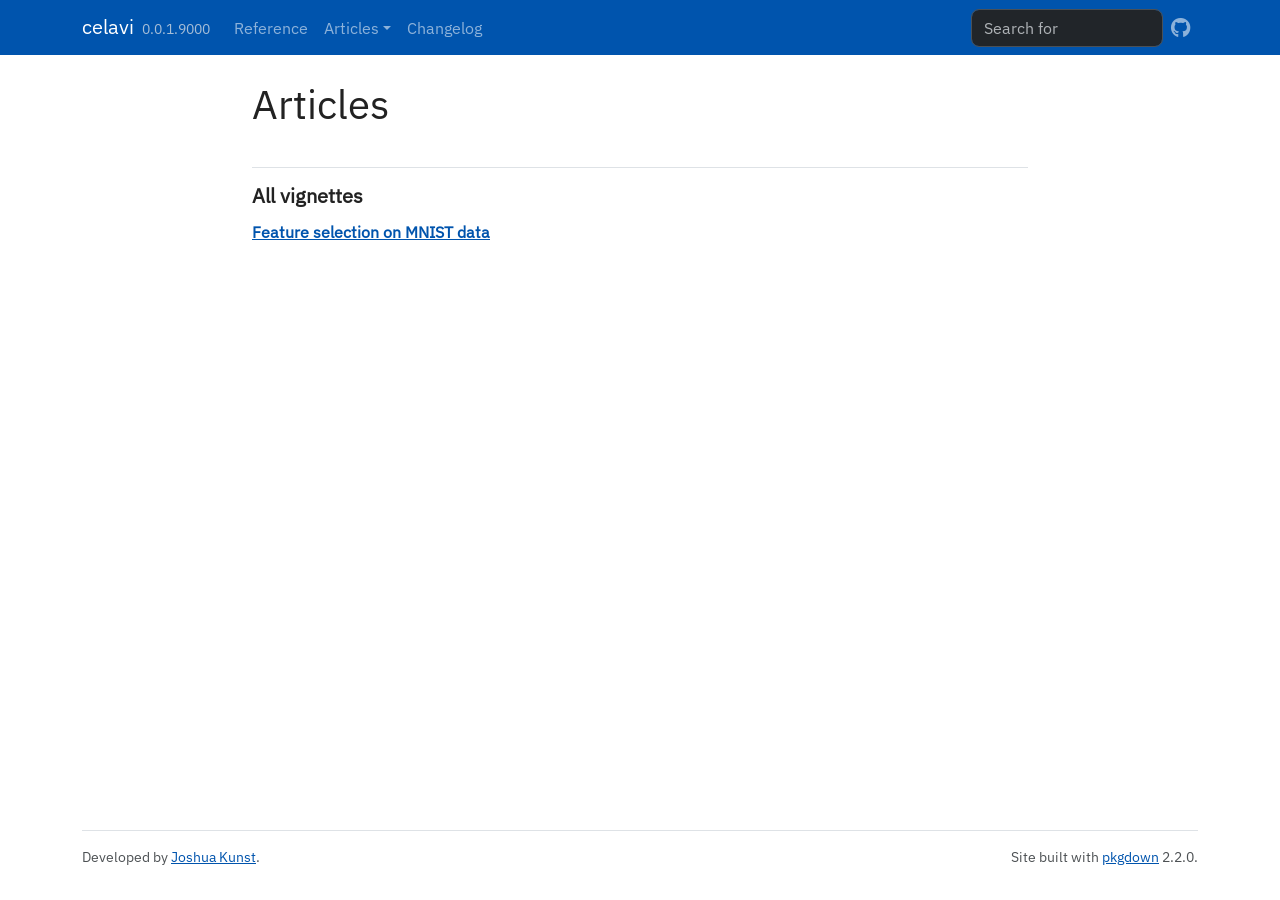
==== commit 98d7280b: "Built site for celavi@0.0.1.9000: d0096a0" ====
--- a/articles/index.html
+++ b/articles/index.html
@@ -7,7 +7,7 @@
 
     <a class="navbar-brand me-2" href="../index.html">celavi</a>
 
-    <small class="nav-text text-muted me-auto" data-bs-toggle="tooltip" data-bs-placement="bottom" title="">0.0.1</small>
+    <small class="nav-text text-muted me-auto" data-bs-toggle="tooltip" data-bs-placement="bottom" title="">0.0.1.9000</small>
 
 
     <button class="navbar-toggler" type="button" data-bs-toggle="collapse" data-bs-target="#navbar" aria-controls="navbar" aria-expanded="false" aria-label="Toggle navigation">
@@ -20,6 +20,7 @@
   <button class="nav-link dropdown-toggle" type="button" id="dropdown-articles" data-bs-toggle="dropdown" aria-expanded="false" aria-haspopup="true">Articles</button>
   <ul class="dropdown-menu" aria-labelledby="dropdown-articles"><li><a class="dropdown-item" href="../articles/Feature-selection-on-MNIST-data.html">Feature selection on MNIST data</a></li>
   </ul></li>
+<li class="nav-item"><a class="nav-link" href="../news/index.html">Changelog</a></li>
       </ul><ul class="navbar-nav"><li class="nav-item"><form class="form-inline" role="search">
  <input class="form-control" type="search" name="search-input" id="search-input" autocomplete="off" aria-label="Search site" placeholder="Search for" data-search-index="../search.json"></form></li>
 <li class="nav-item"><a class="external-link nav-link" href="https://github.com/jbkunst/celavi/" aria-label="GitHub"><span class="fa fab fa-github fa-lg"></span></a></li>
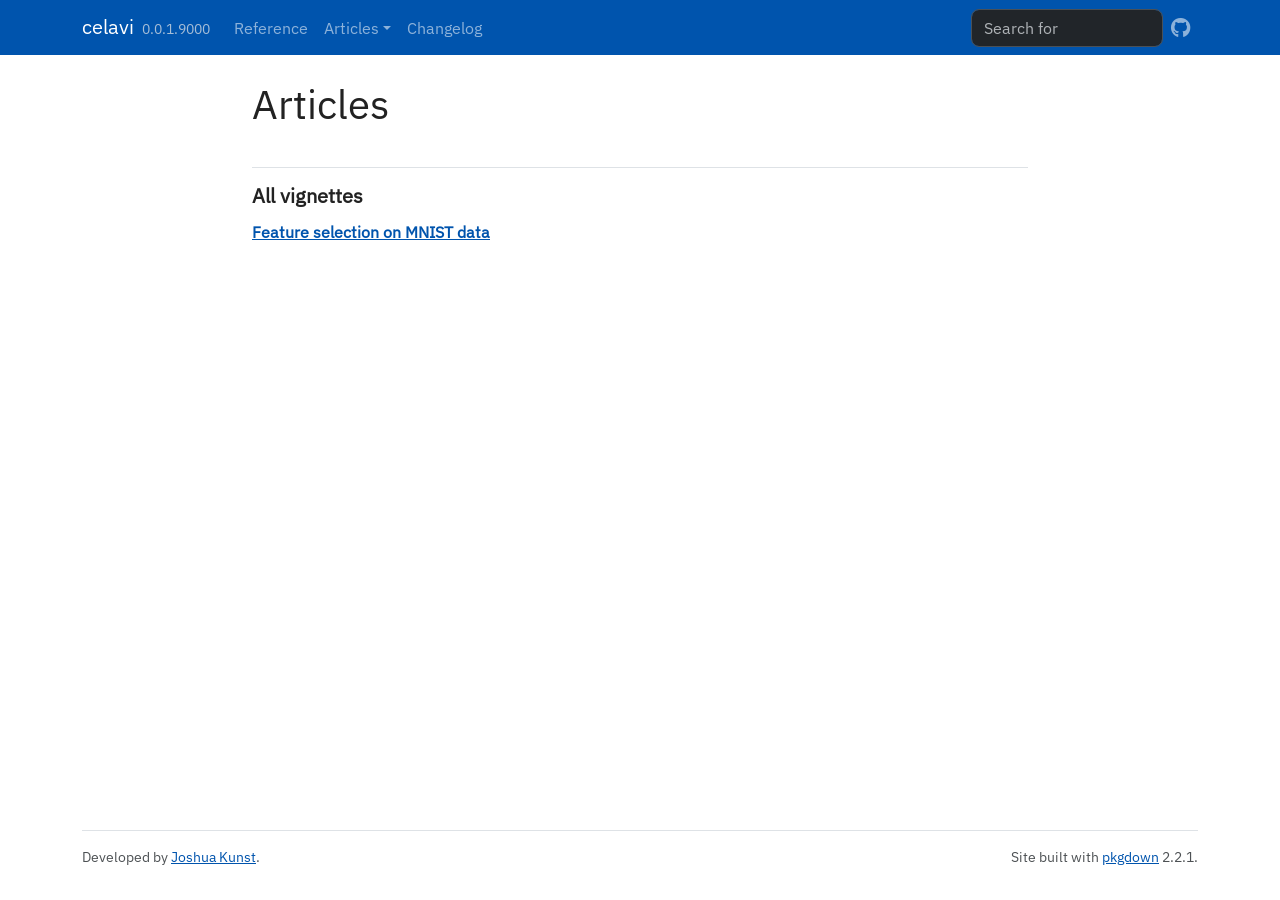
==== commit 6d5ed77b: "Built site for celavi@0.0.1.9000: 0e1b2f5" ====
--- a/articles/index.html
+++ b/articles/index.html
@@ -50,7 +50,7 @@
 </div>
 
 <div class="pkgdown-footer-right">
-  <p>Site built with <a href="https://pkgdown.r-lib.org/" class="external-link">pkgdown</a> 2.2.0.</p>
+  <p>Site built with <a href="https://pkgdown.r-lib.org/" class="external-link">pkgdown</a> 2.2.1.</p>
 </div>
 
     </footer></div>
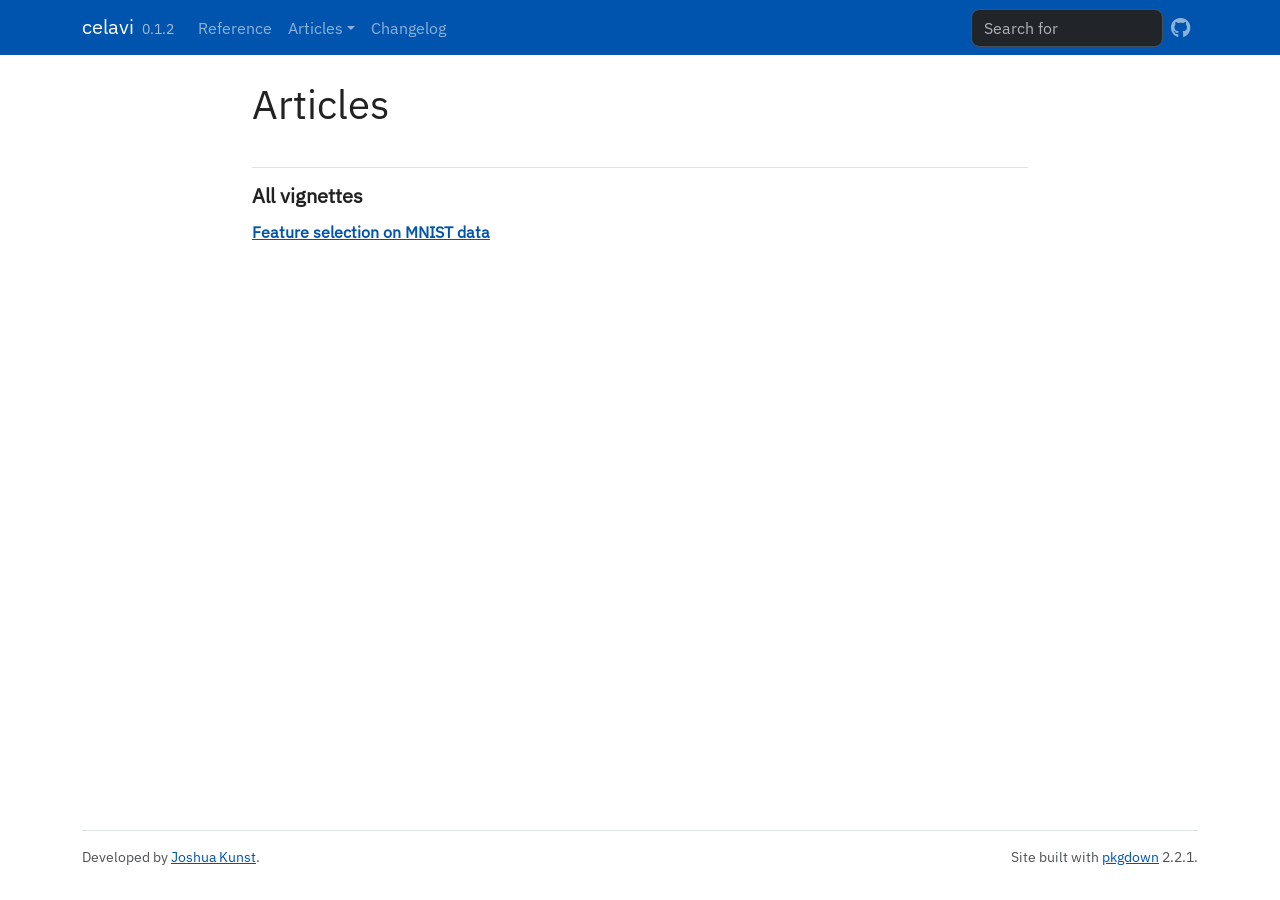
==== commit 37aa05d5: "Built site for celavi@0.1.2: c62b578" ====
--- a/articles/index.html
+++ b/articles/index.html
@@ -7,7 +7,7 @@
 
     <a class="navbar-brand me-2" href="../index.html">celavi</a>
 
-    <small class="nav-text text-muted me-auto" data-bs-toggle="tooltip" data-bs-placement="bottom" title="">0.0.1.9000</small>
+    <small class="nav-text text-muted me-auto" data-bs-toggle="tooltip" data-bs-placement="bottom" title="">0.1.2</small>
 
 
     <button class="navbar-toggler" type="button" data-bs-toggle="collapse" data-bs-target="#navbar" aria-controls="navbar" aria-expanded="false" aria-label="Toggle navigation">
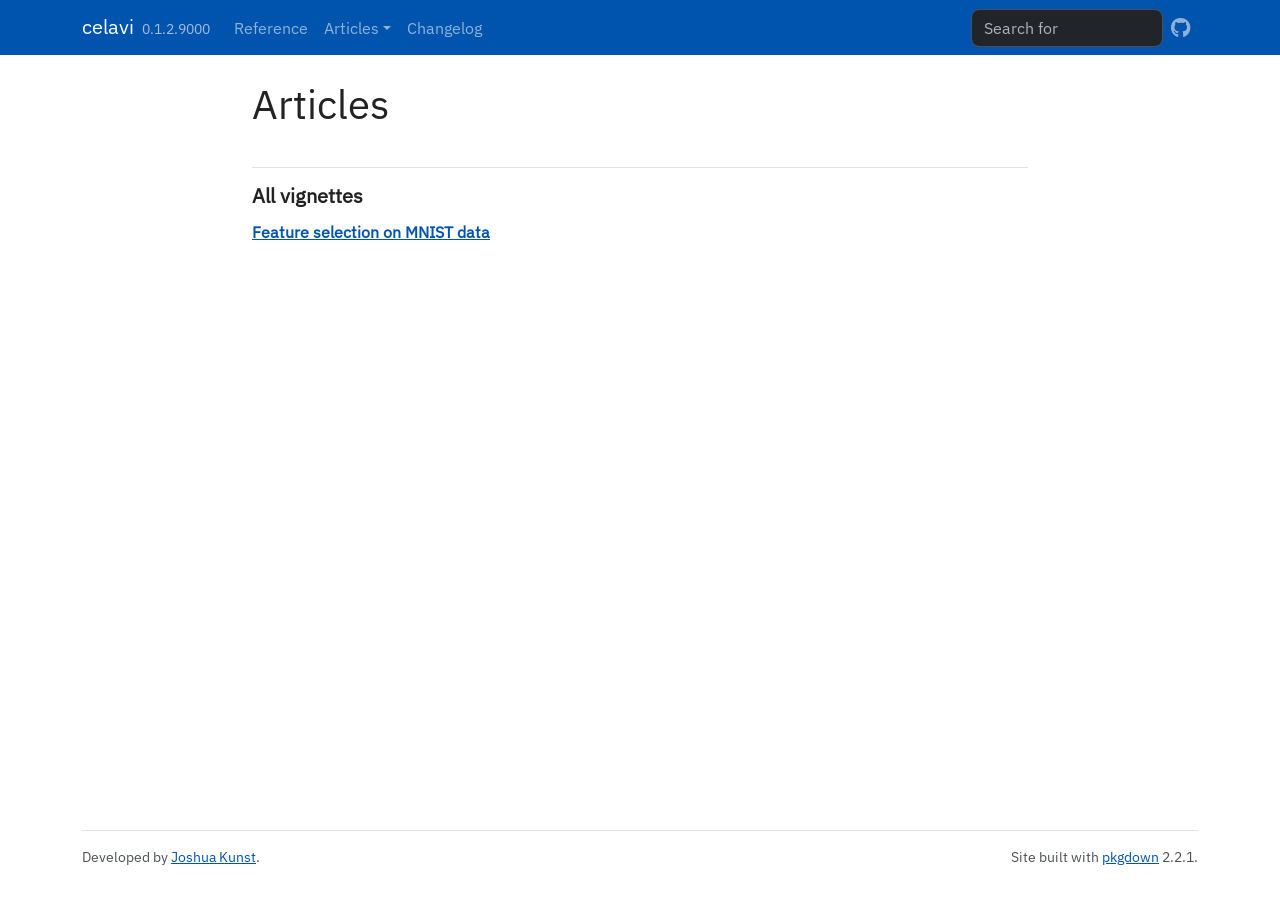
==== commit 0b620255: "Built site for celavi@0.1.2.9000: a670bce" ====
--- a/articles/index.html
+++ b/articles/index.html
@@ -7,7 +7,7 @@
 
     <a class="navbar-brand me-2" href="../index.html">celavi</a>
 
-    <small class="nav-text text-muted me-auto" data-bs-toggle="tooltip" data-bs-placement="bottom" title="">0.1.2</small>
+    <small class="nav-text text-muted me-auto" data-bs-toggle="tooltip" data-bs-placement="bottom" title="">0.1.2.9000</small>
 
 
     <button class="navbar-toggler" type="button" data-bs-toggle="collapse" data-bs-target="#navbar" aria-controls="navbar" aria-expanded="false" aria-label="Toggle navigation">
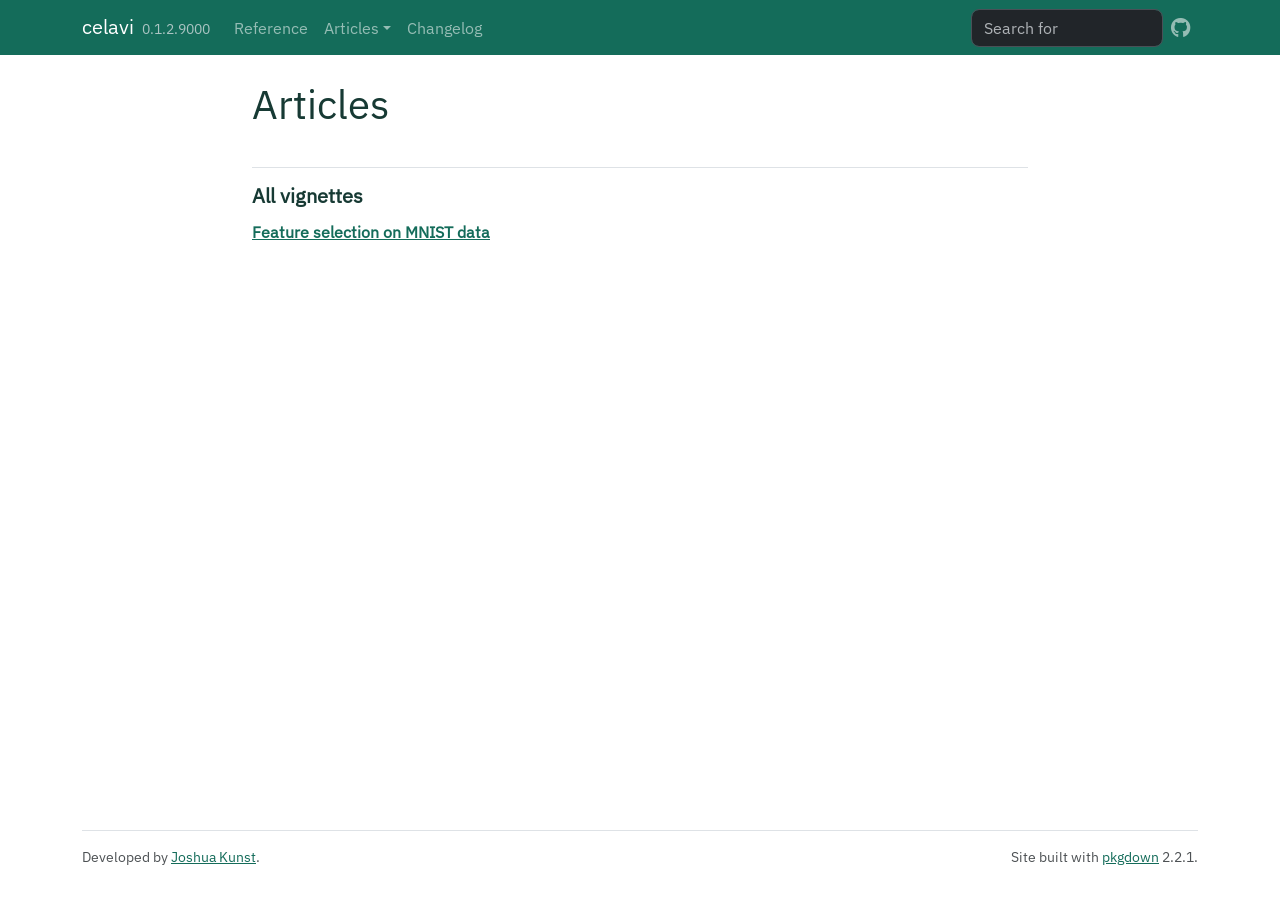
==== commit bfbef91d: "Built site for celavi@0.1.2.9000: 9e0e315" ====
--- a/articles/index.html
+++ b/articles/index.html
@@ -1,5 +1,10 @@
 <!DOCTYPE html>
-<!-- Generated by pkgdown: do not edit by hand --><html lang="en"><head><meta http-equiv="Content-Type" content="text/html; charset=UTF-8"><meta charset="utf-8"><meta http-equiv="X-UA-Compatible" content="IE=edge"><meta name="viewport" content="width=device-width, initial-scale=1, shrink-to-fit=no"><title>Articles • celavi</title><script src="../deps/jquery-3.6.0/jquery-3.6.0.min.js"></script><meta name="viewport" content="width=device-width, initial-scale=1, shrink-to-fit=no"><link href="../deps/bootstrap-5.3.8/bootstrap.min.css" rel="stylesheet"><script src="../deps/bootstrap-5.3.8/bootstrap.bundle.min.js"></script><link href="../deps/IBM_Plex_Sans-0.4.10/font.css" rel="stylesheet"><link href="../deps/Fira_Mono-0.4.10/font.css" rel="stylesheet"><link href="../deps/font-awesome-6.5.2/css/all.min.css" rel="stylesheet"><link href="../deps/font-awesome-6.5.2/css/v4-shims.min.css" rel="stylesheet"><script src="../deps/headroom-0.11.0/headroom.min.js"></script><script src="../deps/headroom-0.11.0/jQuery.headroom.min.js"></script><script src="../deps/bootstrap-toc-1.0.1/bootstrap-toc.min.js"></script><script src="../deps/clipboard.js-2.0.11/clipboard.min.js"></script><script src="../deps/search-1.0.0/autocomplete.jquery.min.js"></script><script src="../deps/search-1.0.0/fuse.min.js"></script><script src="../deps/search-1.0.0/mark.min.js"></script><!-- pkgdown --><script src="../pkgdown.js"></script><meta property="og:title" content="Articles"></head><body>
+<!-- Generated by pkgdown: do not edit by hand --><html lang="en"><head><meta http-equiv="Content-Type" content="text/html; charset=UTF-8"><meta charset="utf-8"><meta http-equiv="X-UA-Compatible" content="IE=edge"><meta name="viewport" content="width=device-width, initial-scale=1, shrink-to-fit=no"><title>Articles • celavi</title><script src="../deps/jquery-3.6.0/jquery-3.6.0.min.js"></script><meta name="viewport" content="width=device-width, initial-scale=1, shrink-to-fit=no"><link href="../deps/bootstrap-5.3.8/bootstrap.min.css" rel="stylesheet"><script src="../deps/bootstrap-5.3.8/bootstrap.bundle.min.js"></script><link href="../deps/IBM_Plex_Sans-0.4.10/font.css" rel="stylesheet"><link href="../deps/Fira_Mono-0.4.10/font.css" rel="stylesheet"><link href="../deps/font-awesome-6.5.2/css/all.min.css" rel="stylesheet"><link href="../deps/font-awesome-6.5.2/css/v4-shims.min.css" rel="stylesheet"><script src="../deps/headroom-0.11.0/headroom.min.js"></script><script src="../deps/headroom-0.11.0/jQuery.headroom.min.js"></script><script src="../deps/bootstrap-toc-1.0.1/bootstrap-toc.min.js"></script><script src="../deps/clipboard.js-2.0.11/clipboard.min.js"></script><script src="../deps/search-1.0.0/autocomplete.jquery.min.js"></script><script src="../deps/search-1.0.0/fuse.min.js"></script><script src="../deps/search-1.0.0/mark.min.js"></script><!-- pkgdown --><script src="../pkgdown.js"></script><meta property="og:title" content="Articles"><!-- Google tag (gtag.js) --><script async src="https://www.googletagmanager.com/gtag/js?id=G-ECZ9XLT78C"></script><script>
+  window.dataLayer = window.dataLayer || [];
+  function gtag(){dataLayer.push(arguments);}
+  gtag('js', new Date());
+  gtag('config', 'G-ECZ9XLT78C');
+</script></head><body>
     <a href="#main" class="visually-hidden-focusable">Skip to contents</a>
 
 
